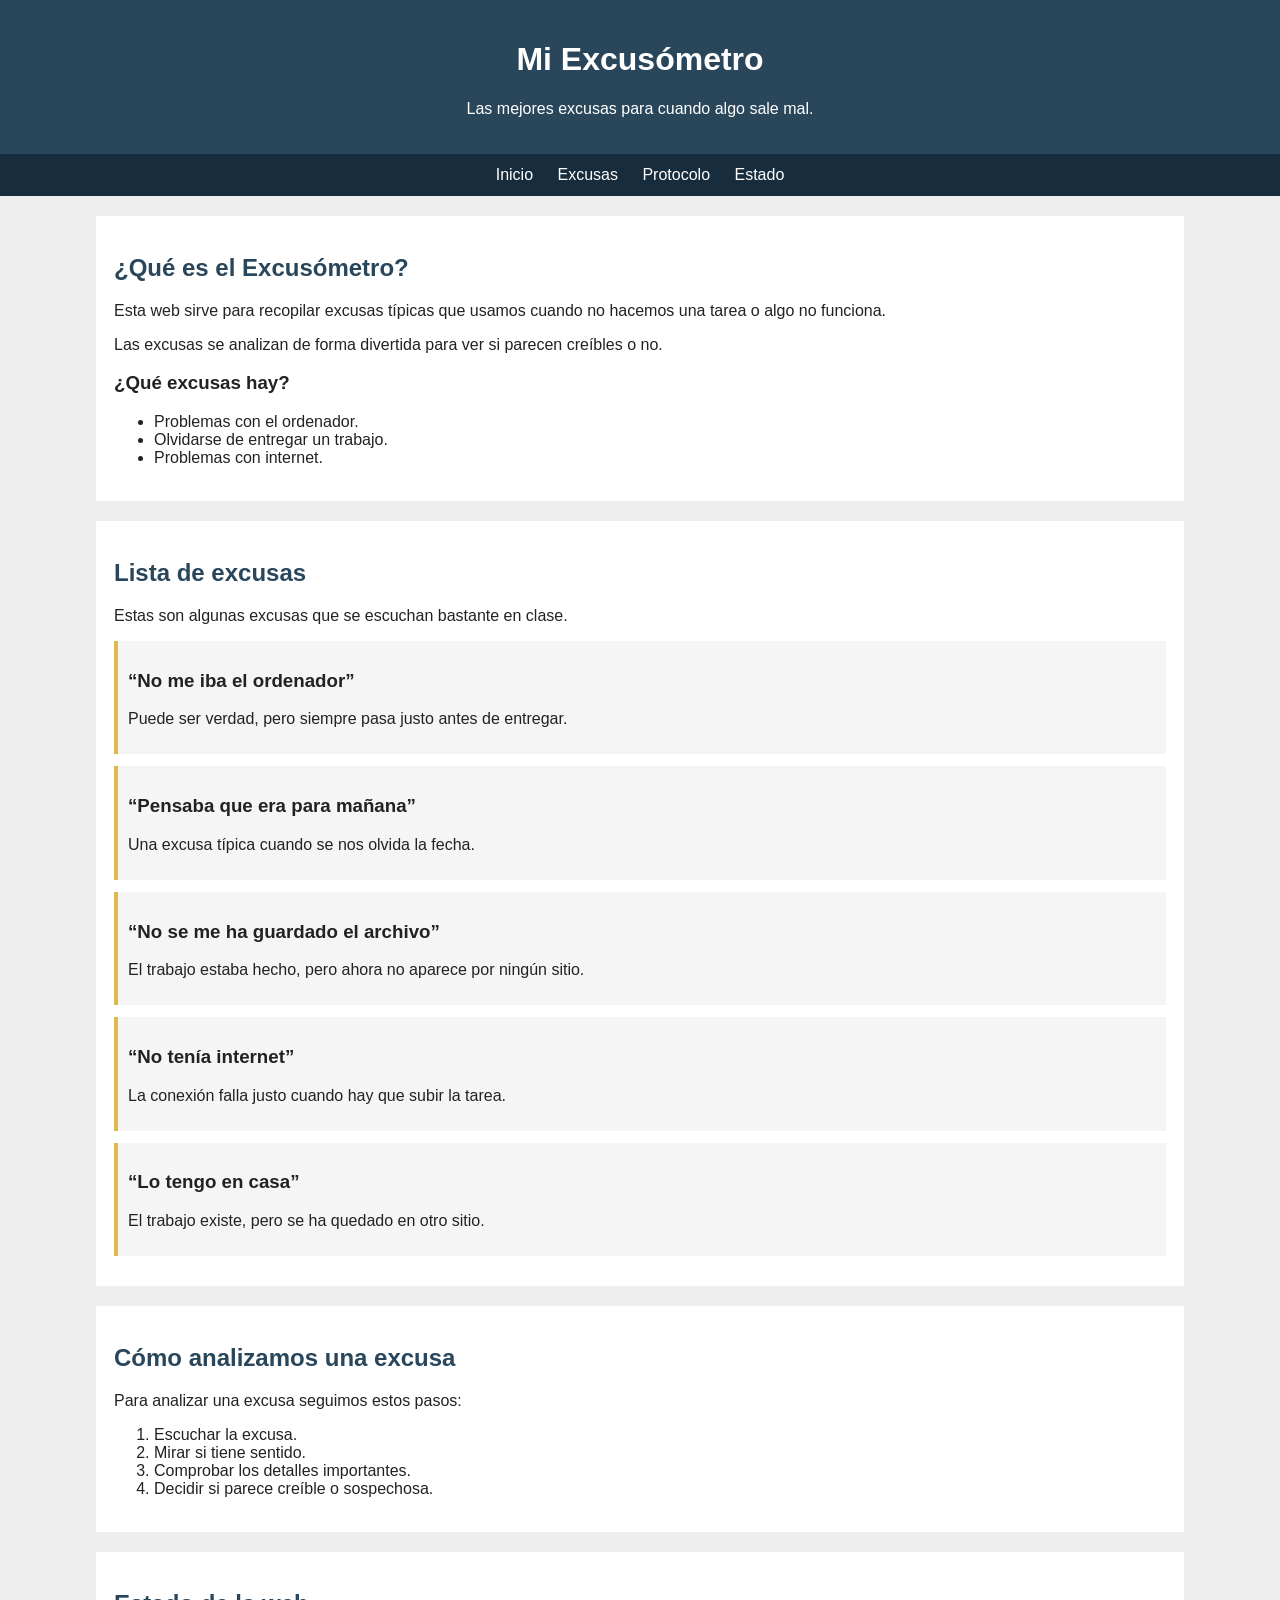
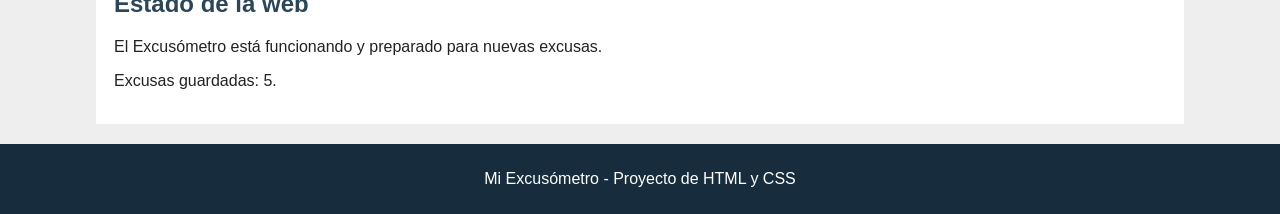
==== excusometro.html @ 754c968f "Excusometro" ====
<!DOCTYPE html>
<html lang="es">
<head>
    <meta charset="UTF-8">
    <meta name="viewport" content="width=device-width, initial-scale=1.0">
    <meta name="description" content="Una web divertida sobre excusas de clase.">
    <title>Mi Excusómetro</title>
    <link rel="stylesheet" href="estilos.css">
</head>
<body>

    <header>
        <h1>Mi Excusómetro</h1>
        <p>Las mejores excusas para cuando algo sale mal.</p>
    </header>

    <nav>
        <a href="#inicio">Inicio</a>
        <a href="#excusas">Excusas</a>
        <a href="#protocolo">Protocolo</a>
        <a href="#estado">Estado</a>
    </nav>

    <main>
        <section id="inicio">
            <h2>¿Qué es el Excusómetro?</h2>
            <p>Esta web sirve para recopilar excusas típicas que usamos cuando no hacemos una tarea o algo no funciona.</p>
            <p>Las excusas se analizan de forma divertida para ver si parecen creíbles o no.</p>

            <h3>¿Qué excusas hay?</h3>
            <ul>
                <li>Problemas con el ordenador.</li>
                <li>Olvidarse de entregar un trabajo.</li>
                <li>Problemas con internet.</li>
            </ul>
        </section>

        <section id="excusas">
            <h2>Lista de excusas</h2>
            <p>Estas son algunas excusas que se escuchan bastante en clase.</p>

            <article class="excusa">
                <h3>“No me iba el ordenador”</h3>
                <p>Puede ser verdad, pero siempre pasa justo antes de entregar.</p>
            </article>

            <article class="excusa">
                <h3>“Pensaba que era para mañana”</h3>
                <p>Una excusa típica cuando se nos olvida la fecha.</p>
            </article>

            <article class="excusa">
                <h3>“No se me ha guardado el archivo”</h3>
                <p>El trabajo estaba hecho, pero ahora no aparece por ningún sitio.</p>
            </article>

            <article class="excusa">
                <h3>“No tenía internet”</h3>
                <p>La conexión falla justo cuando hay que subir la tarea.</p>
            </article>

            <article class="excusa">
                <h3>“Lo tengo en casa”</h3>
                <p>El trabajo existe, pero se ha quedado en otro sitio.</p>
            </article>
        </section>

        <section id="protocolo">
            <h2>Cómo analizamos una excusa</h2>
            <p>Para analizar una excusa seguimos estos pasos:</p>
            <ol>
                <li>Escuchar la excusa.</li>
                <li>Mirar si tiene sentido.</li>
                <li>Comprobar los detalles importantes.</li>
                <li>Decidir si parece creíble o sospechosa.</li>
            </ol>
        </section>

        <section id="estado">
            <h2>Estado de la web</h2>
            <p>El Excusómetro está funcionando y preparado para nuevas excusas.</p>
            <p>Excusas guardadas: 5.</p>
        </section>
    </main>

    <footer>
        <p>Mi Excusómetro - Proyecto de HTML y CSS</p>
    </footer>

</body>
</html>
---- estilos.css ----
body {
    font-family: Arial, sans-serif;
    background-color: #eeeeee;
    color: #222222;
    margin: 0;
}

header {
    background-color: #29465b;
    color: white;
    text-align: center;
    padding: 20px;
}

nav {
    background-color: #172d3d;
    text-align: center;
    padding: 12px;
}

nav a {
    color: white;
    text-decoration: none;
    margin: 10px;
}

nav a:hover {
    color: yellow;
}

main {
    width: 85%;
    margin: 20px auto;
}

section {
    background-color: white;
    padding: 18px;
    margin-bottom: 20px;
}

h2 {
    color: #29465b;
}

.excusa {
    background-color: #f5f5f5;
    border-left: 4px solid #e0b84f;
    padding: 10px;
    margin: 12px 0;
}

footer {
    background-color: #172d3d;
    color: white;
    text-align: center;
    padding: 10px;
}
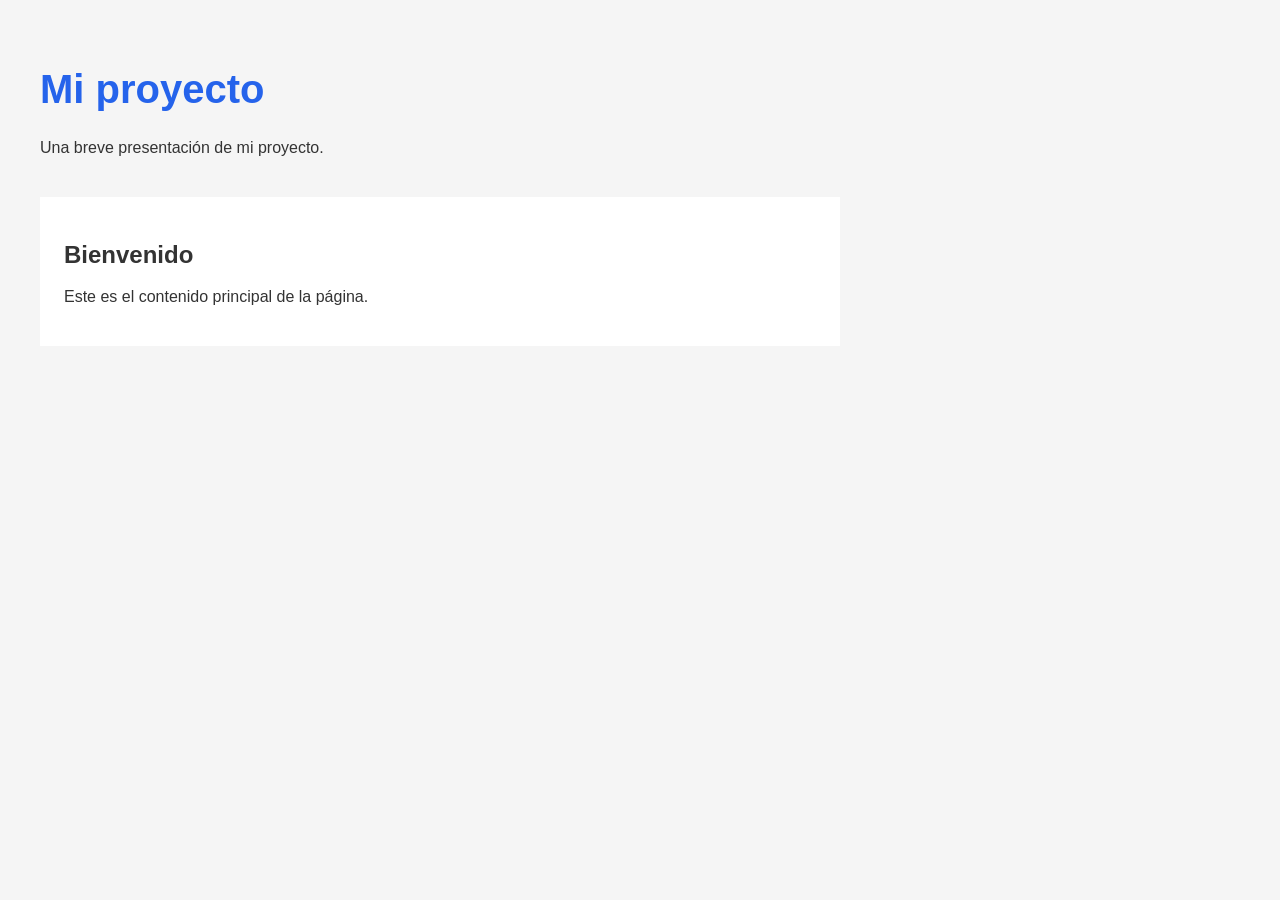
==== commit 44ccbcca: "Añadir excusometro.html y estilos.css" ====
--- a/excusometro.html
+++ b/excusometro.html
@@ -1,91 +1,25 @@
 <!DOCTYPE html>
 <html lang="es">
 <head>
-    <meta charset="UTF-8">
-    <meta name="viewport" content="width=device-width, initial-scale=1.0">
-    <meta name="description" content="Una web divertida sobre excusas de clase.">
-    <title>Mi Excusómetro</title>
-    <link rel="stylesheet" href="estilos.css">
+  <meta charset="UTF-8">
+  <meta name="viewport" content="width=device-width, initial-scale=1.0">
+  <title>Excusómetro</title>
+
+  <link rel="stylesheet" href="styles.css">
 </head>
 <body>
 
-    <header>
-        <h1>Mi Excusómetro</h1>
-        <p>Las mejores excusas para cuando algo sale mal.</p>
-    </header>
+  <header>
+    <h1>Mi proyecto</h1>
+    <p>Una breve presentación de mi proyecto.</p>
+  </header>
 
-    <nav>
-        <a href="#inicio">Inicio</a>
-        <a href="#excusas">Excusas</a>
-        <a href="#protocolo">Protocolo</a>
-        <a href="#estado">Estado</a>
-    </nav>
-
-    <main>
-        <section id="inicio">
-            <h2>¿Qué es el Excusómetro?</h2>
-            <p>Esta web sirve para recopilar excusas típicas que usamos cuando no hacemos una tarea o algo no funciona.</p>
-            <p>Las excusas se analizan de forma divertida para ver si parecen creíbles o no.</p>
-
-            <h3>¿Qué excusas hay?</h3>
-            <ul>
-                <li>Problemas con el ordenador.</li>
-                <li>Olvidarse de entregar un trabajo.</li>
-                <li>Problemas con internet.</li>
-            </ul>
-        </section>
-
-        <section id="excusas">
-            <h2>Lista de excusas</h2>
-            <p>Estas son algunas excusas que se escuchan bastante en clase.</p>
-
-            <article class="excusa">
-                <h3>“No me iba el ordenador”</h3>
-                <p>Puede ser verdad, pero siempre pasa justo antes de entregar.</p>
-            </article>
-
-            <article class="excusa">
-                <h3>“Pensaba que era para mañana”</h3>
-                <p>Una excusa típica cuando se nos olvida la fecha.</p>
-            </article>
-
-            <article class="excusa">
-                <h3>“No se me ha guardado el archivo”</h3>
-                <p>El trabajo estaba hecho, pero ahora no aparece por ningún sitio.</p>
-            </article>
-
-            <article class="excusa">
-                <h3>“No tenía internet”</h3>
-                <p>La conexión falla justo cuando hay que subir la tarea.</p>
-            </article>
-
-            <article class="excusa">
-                <h3>“Lo tengo en casa”</h3>
-                <p>El trabajo existe, pero se ha quedado en otro sitio.</p>
-            </article>
-        </section>
-
-        <section id="protocolo">
-            <h2>Cómo analizamos una excusa</h2>
-            <p>Para analizar una excusa seguimos estos pasos:</p>
-            <ol>
-                <li>Escuchar la excusa.</li>
-                <li>Mirar si tiene sentido.</li>
-                <li>Comprobar los detalles importantes.</li>
-                <li>Decidir si parece creíble o sospechosa.</li>
-            </ol>
-        </section>
-
-        <section id="estado">
-            <h2>Estado de la web</h2>
-            <p>El Excusómetro está funcionando y preparado para nuevas excusas.</p>
-            <p>Excusas guardadas: 5.</p>
-        </section>
-    </main>
-
-    <footer>
-        <p>Mi Excusómetro - Proyecto de HTML y CSS</p>
-    </footer>
+  <main>
+    <section>
+      <h2>Bienvenido</h2>
+      <p>Este es el contenido principal de la página.</p>
+    </section>
+  </main>
 
 </body>
 </html>
--- a/styles.css
+++ b/styles.css
@@ -0,0 +1,25 @@
+body {
+  font-family: Arial, sans-serif;
+  margin: 0;
+  padding: 40px;
+  color: #333;
+  background-color: #f5f5f5;
+}
+
+header {
+  margin-bottom: 40px;
+}
+
+h1 {
+  font-size: 40px;
+  color: #2563eb;
+}
+
+main {
+  max-width: 800px;
+}
+
+section {
+  background-color: white;
+  padding: 24px;
+}
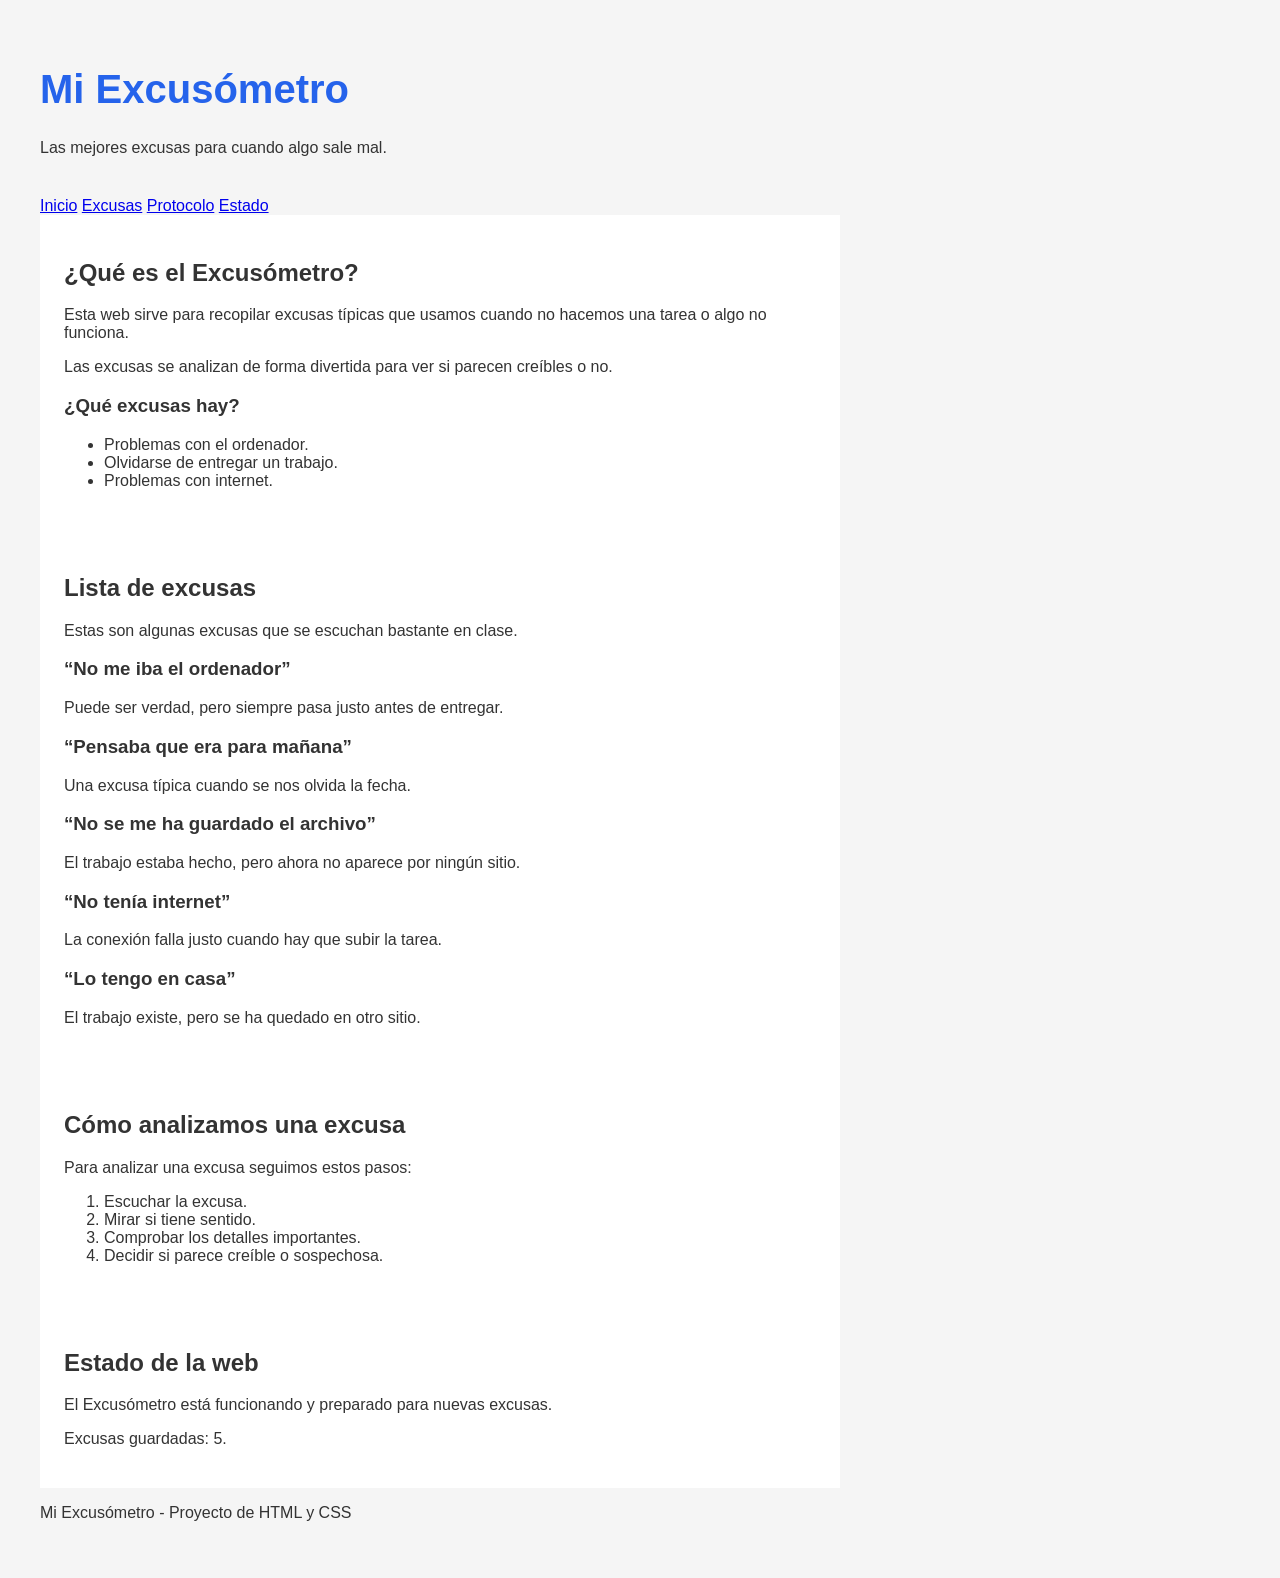
==== commit 9fa942e5: "excusometro.html" ====
--- a/excusometro.html
+++ b/excusometro.html
@@ -1,25 +1,91 @@
 <!DOCTYPE html>
 <html lang="es">
 <head>
-  <meta charset="UTF-8">
-  <meta name="viewport" content="width=device-width, initial-scale=1.0">
-  <title>Excusómetro</title>
-
-  <link rel="stylesheet" href="styles.css">
+    <meta charset="UTF-8">
+    <meta name="viewport" content="width=device-width, initial-scale=1.0">
+    <meta name="description" content="Una web divertida sobre excusas de clase.">
+    <title>Mi Excusómetro</title>
+    <link rel="stylesheet" href="estilos.css">
 </head>
 <body>
 
-  <header>
-    <h1>Mi proyecto</h1>
-    <p>Una breve presentación de mi proyecto.</p>
-  </header>
+    <header>
+        <h1>Mi Excusómetro</h1>
+        <p>Las mejores excusas para cuando algo sale mal.</p>
+    </header>
 
-  <main>
-    <section>
-      <h2>Bienvenido</h2>
-      <p>Este es el contenido principal de la página.</p>
-    </section>
-  </main>
+    <nav>
+        <a href="#inicio">Inicio</a>
+        <a href="#excusas">Excusas</a>
+        <a href="#protocolo">Protocolo</a>
+        <a href="#estado">Estado</a>
+    </nav>
+
+    <main>
+        <section id="inicio">
+            <h2>¿Qué es el Excusómetro?</h2>
+            <p>Esta web sirve para recopilar excusas típicas que usamos cuando no hacemos una tarea o algo no funciona.</p>
+            <p>Las excusas se analizan de forma divertida para ver si parecen creíbles o no.</p>
+
+            <h3>¿Qué excusas hay?</h3>
+            <ul>
+                <li>Problemas con el ordenador.</li>
+                <li>Olvidarse de entregar un trabajo.</li>
+                <li>Problemas con internet.</li>
+            </ul>
+        </section>
+
+        <section id="excusas">
+            <h2>Lista de excusas</h2>
+            <p>Estas son algunas excusas que se escuchan bastante en clase.</p>
+
+            <article class="excusa">
+                <h3>“No me iba el ordenador”</h3>
+                <p>Puede ser verdad, pero siempre pasa justo antes de entregar.</p>
+            </article>
+
+            <article class="excusa">
+                <h3>“Pensaba que era para mañana”</h3>
+                <p>Una excusa típica cuando se nos olvida la fecha.</p>
+            </article>
+
+            <article class="excusa">
+                <h3>“No se me ha guardado el archivo”</h3>
+                <p>El trabajo estaba hecho, pero ahora no aparece por ningún sitio.</p>
+            </article>
+
+            <article class="excusa">
+                <h3>“No tenía internet”</h3>
+                <p>La conexión falla justo cuando hay que subir la tarea.</p>
+            </article>
+
+            <article class="excusa">
+                <h3>“Lo tengo en casa”</h3>
+                <p>El trabajo existe, pero se ha quedado en otro sitio.</p>
+            </article>
+        </section>
+
+        <section id="protocolo">
+            <h2>Cómo analizamos una excusa</h2>
+            <p>Para analizar una excusa seguimos estos pasos:</p>
+            <ol>
+                <li>Escuchar la excusa.</li>
+                <li>Mirar si tiene sentido.</li>
+                <li>Comprobar los detalles importantes.</li>
+                <li>Decidir si parece creíble o sospechosa.</li>
+            </ol>
+        </section>
+
+        <section id="estado">
+            <h2>Estado de la web</h2>
+            <p>El Excusómetro está funcionando y preparado para nuevas excusas.</p>
+            <p>Excusas guardadas: 5.</p>
+        </section>
+    </main>
+
+    <footer>
+        <p>Mi Excusómetro - Proyecto de HTML y CSS</p>
+    </footer>
 
 </body>
-</html>+</html>
--- a/estilos.css
+++ b/estilos.css
@@ -0,0 +1,25 @@
+body {
+  font-family: Arial, sans-serif;
+  margin: 0;
+  padding: 40px;
+  color: #333;
+  background-color: #f5f5f5;
+}
+
+header {
+  margin-bottom: 40px;
+}
+
+h1 {
+  font-size: 40px;
+  color: #2563eb;
+}
+
+main {
+  max-width: 800px;
+}
+
+section {
+  background-color: white;
+  padding: 24px;
+}
